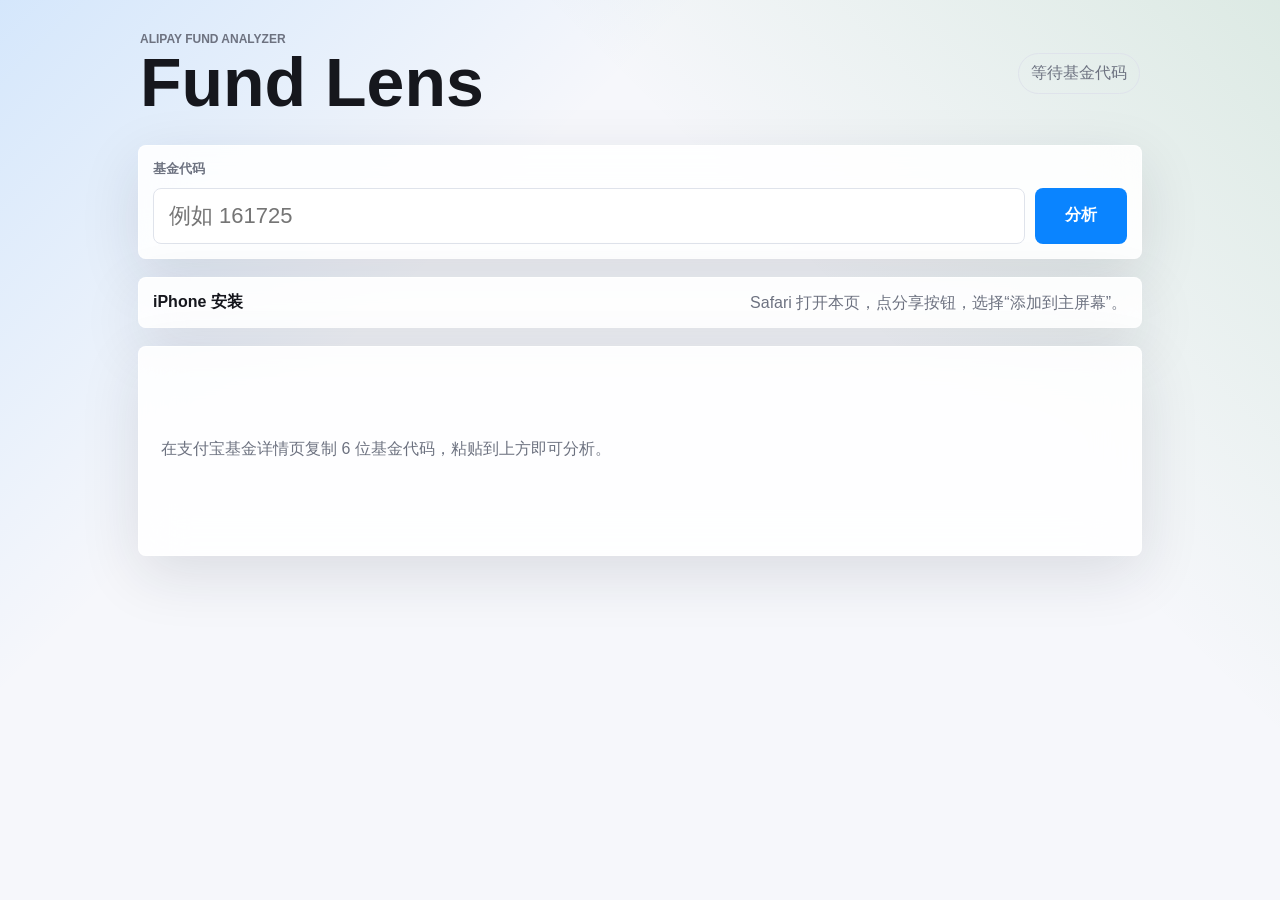
==== index.html @ 4f7e85fc "Support GitHub Pages app mode" ====
<!doctype html>
<html lang="zh-CN">
  <head>
    <meta charset="utf-8" />
    <meta http-equiv="refresh" content="0; url=static/index.html" />
    <meta name="viewport" content="width=device-width, initial-scale=1" />
    <title>Fund Lens</title>
  </head>
  <body>
    <p><a href="static/index.html">打开 Fund Lens</a></p>
  </body>
</html>
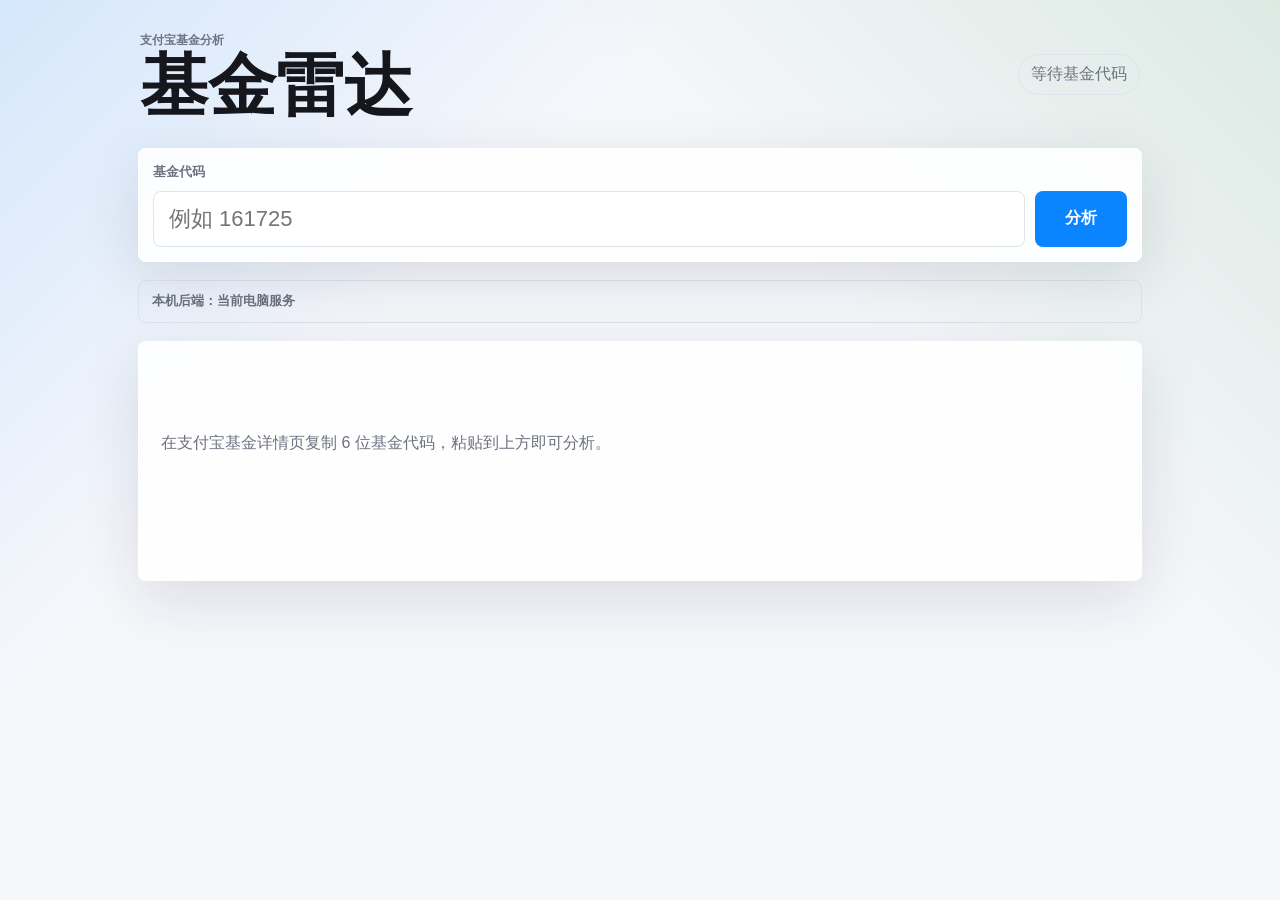
==== commit 57f63487: "Connect GitHub Pages to backend API" ====
--- a/index.html
+++ b/index.html
@@ -2,9 +2,11 @@
 <html lang="zh-CN">
   <head>
     <meta charset="utf-8" />
-    <meta http-equiv="refresh" content="0; url=static/index.html" />
     <meta name="viewport" content="width=device-width, initial-scale=1" />
     <title>Fund Lens</title>
+    <script>
+      location.replace("static/index.html" + location.search + location.hash);
+    </script>
   </head>
   <body>
     <p><a href="static/index.html">打开 Fund Lens</a></p>
